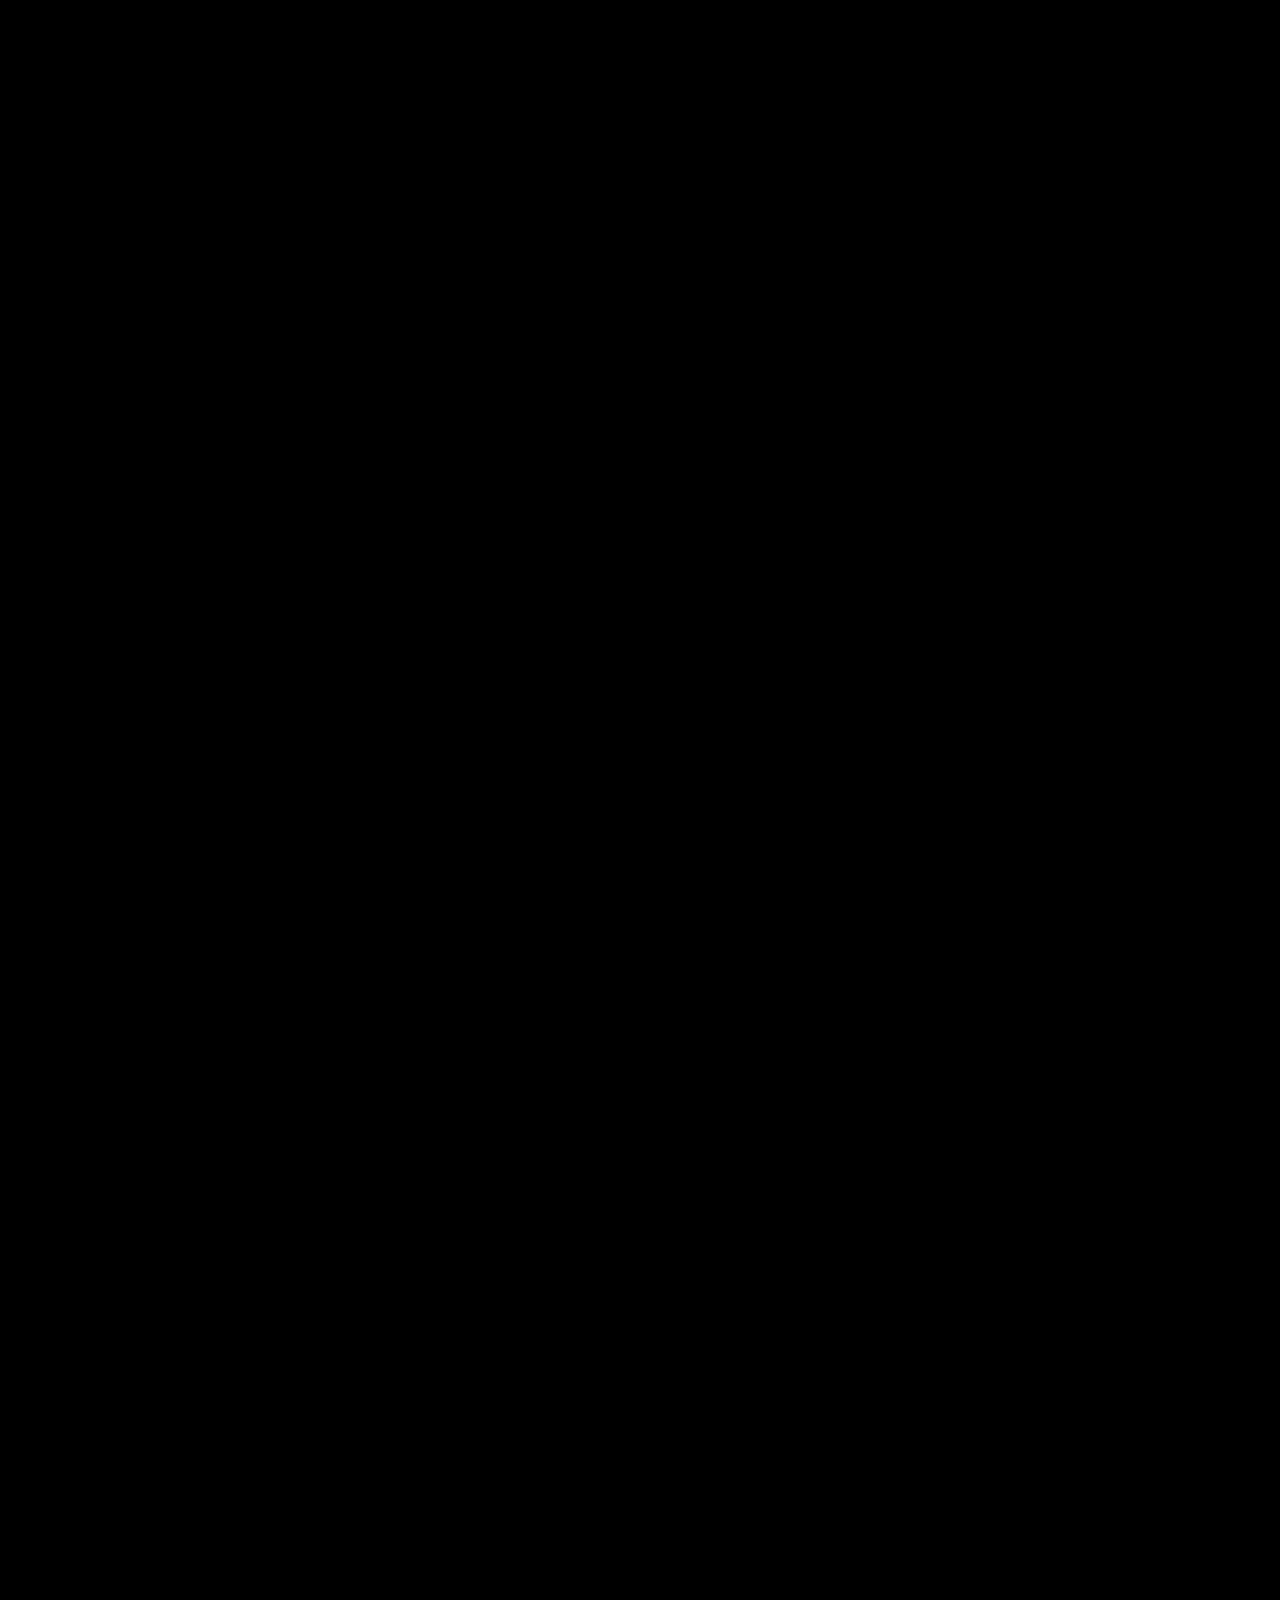
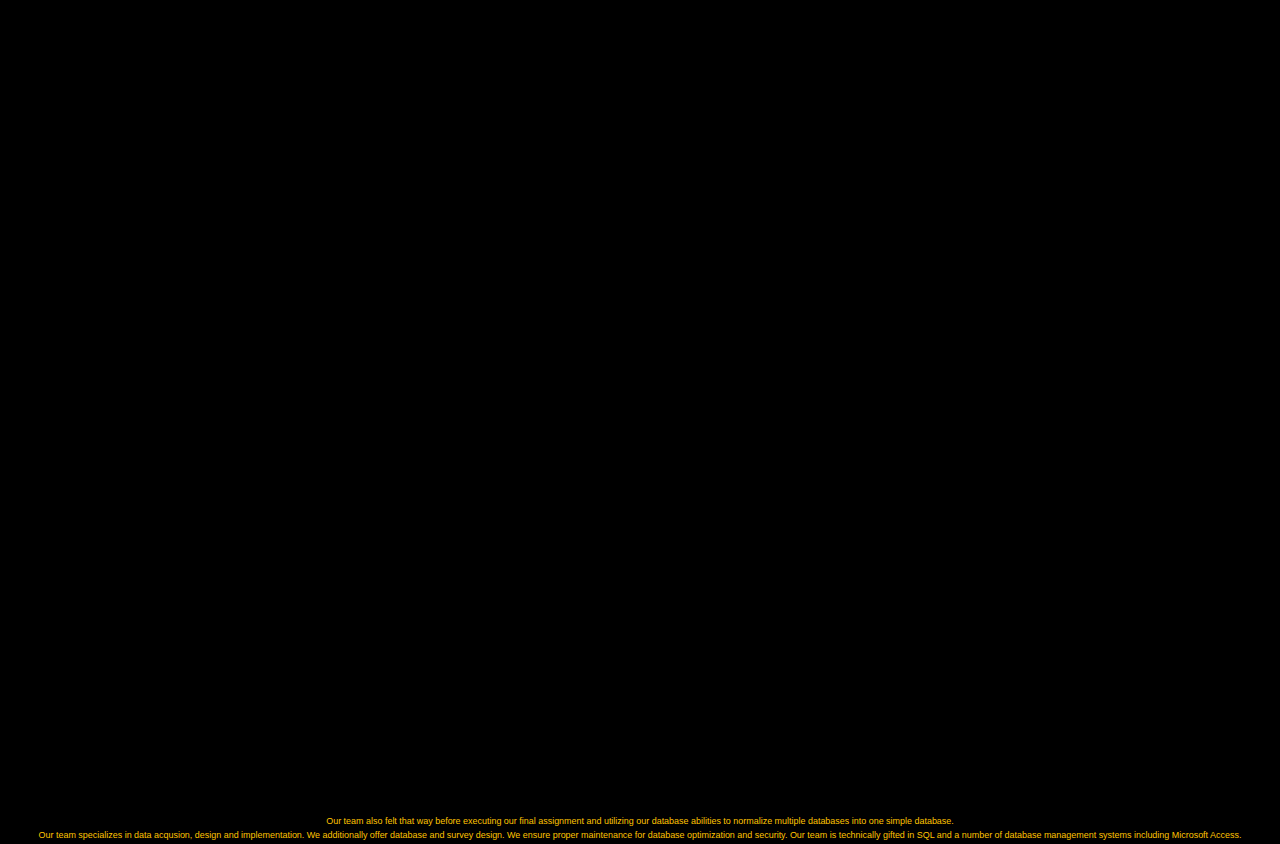
==== databaseprinciples.html @ f660976e "commit" ====
<!-- This page is reserved for Alex Quantz -->
<!DOCTYPE html>
<html lang="en">

<head>
<title>GIS Databases</title>
<link rel="stylesheet" href="CSS/a3web.css">
<meta name="viewport" content="width=device-width, initial-scale=1">
</head>
<body>
<h1>Database Management</h1>
<h2>Do you have unorganized masses of data and are feeling overwhelmed?</h2>
<p>Our team also felt that way before executing our final assignment and utilizing our database abilities to normalize multiple databases into one simple database.
<p>Our team specializes in data acqusion, design and implementation. We additionally offer database and survey design. We ensure proper maintenance for database optimization and security. Our team is technically gifted in SQL and a number of database management systems including Microsoft Access.</p>
</body>
</html>
---- CSS/a3web.css ----
/* body applies to all pages */

body {
  margin: 0;
  font-family: Arial, Helvetica, sans-serif;
  background-color: rgb(0, 0, 0);
  font-size:10vw;
}

/* hero-image, photo and picture apply specifically
to the format on the three seperate pages, in order of 1, 2, 3.
Each image is different, hense the slight variation in name */
/* Justin added max-width for responsive design */

.hero-image {
  background-image: url("../Images/yukonriver.jpg");
  background-color: rgb(0, 0, 0);
  height: 500px;
  background-position: center;
  background-repeat: no-repeat;
  background-size: cover;
  position: relative;
}
.hero-photo {
  background-image: url("../Images/rtk.jpg");
  background-color: rgb(0, 0, 0);
  height: 500px;
  max-width: 100%;
  background-position: center;
  background-repeat: no-repeat;
  background-size: cover;
  position: relative;
}
.hero-picture {
  background-image: url("Images/Logo1.png");
  background-color: rgb(0, 0, 0);
  height: 500px;
  max-width: 100%;
  background-position: center;
  background-repeat: no-repeat;
  background-size: cover;
  position: relative;
}

/* hero-text specifically applies to the image used for the background/header
- with minor variations in text, but the format remains the same */

.hero-text {
  background-color: rgb(0,0,0);
  background-color: rgba(0,0,0, 0.6);
  color: white;
  font-weight: bold;
  border: 3px solid white;
  position: absolute;
  top: 50%;
  left: 50%;
  transform: translate(-50%, -50%);
  z-index: 2;
  width: 50%;
  padding: 20px;
  text-align: center;
  font-size: 1vw;
}
.img-text {
  background-image: url(../Images/LOGO2.2.PNG);
  background-color: rgb(0, 0, 0);
  position: absolute;
  top: 0px;
  left: 0px;
  transform: translate(0%, 0%);
  z-index: 2;
  width: 190px;
  height: 37px;
  text-align: center;
  font-size: 1vw;
  background-repeat: no-repeat;
  border-width: 2px;
  border-style: solid;
  border-color: white;
  border-image: initial;
  background-size: contain;
}

/* Though slightly convoluted, these classes apply to almost all the text on all pages
and remain a formatting staple. Through trial and error, and minor variances, we got there */

/* Display the image at 100% width, auto height, with 5 px of space, make it a a block element and centre the image, source (https://www.w3schools.com/css/css3_images.asp) */ 
a {
  max-width: 100%;
  height: auto;
  padding: 5px;
  display: block;
  float: left;
}


.all-browsers {
  margin: 0;
  padding: 5px;
  background-color: rgb(0, 0, 0);
}
.all-browsers > h2, .browser {
  text-align: center;
  margin: 10px;
  padding: 5px;
  color: rgb(255, 195, 0);
  font-size:2vw;
}
.browser {
  background: rgb(0, 0, 0);
}
.browser > h3, p {
  text-align: center;
  margin: 4px;
  font-size:0.7vw;;
  color: rgb(255, 195, 0);
}
.browsers > h4 {
  padding-top: 15px;
  text-align: center;
  margin: 4px;
  font-size: 0.2vw;
  color: rgb(255, 195, 0);
}

/* Applies to all images - with the exception of the
background/header hero-image, photo, picture mentioned previously */

div.gallery {
  margin: 25px;
  float: left;
  width: 400px;
}
div.gallery img:hover {
  border: 1px;
}
div.gallery img {
  width: 100%;
  height: auto;
}

/* List format, with a minor modification to colour when adapted from w3schools.
They just do it so well, why can't we have it? Either way, it's yellow now */

ul {
  list-style-type: none;
  margin: 0;
  padding: 0;
  overflow: hidden;
  background-color: #333;
  font-size: 1vw;
}

li {
  float: left;
}
li a {
  display: block;
  color: white;
  text-align: center;
  padding: 14px 46px;
  text-decoration: none;
}
li a:hover {
  background-color: rgb(255, 195, 0);
}

/* Saving my butt to seprate text because Lord forbid
I use a <br> tag >:| */

.p-spacing {
  padding-bottom: 75px;
}
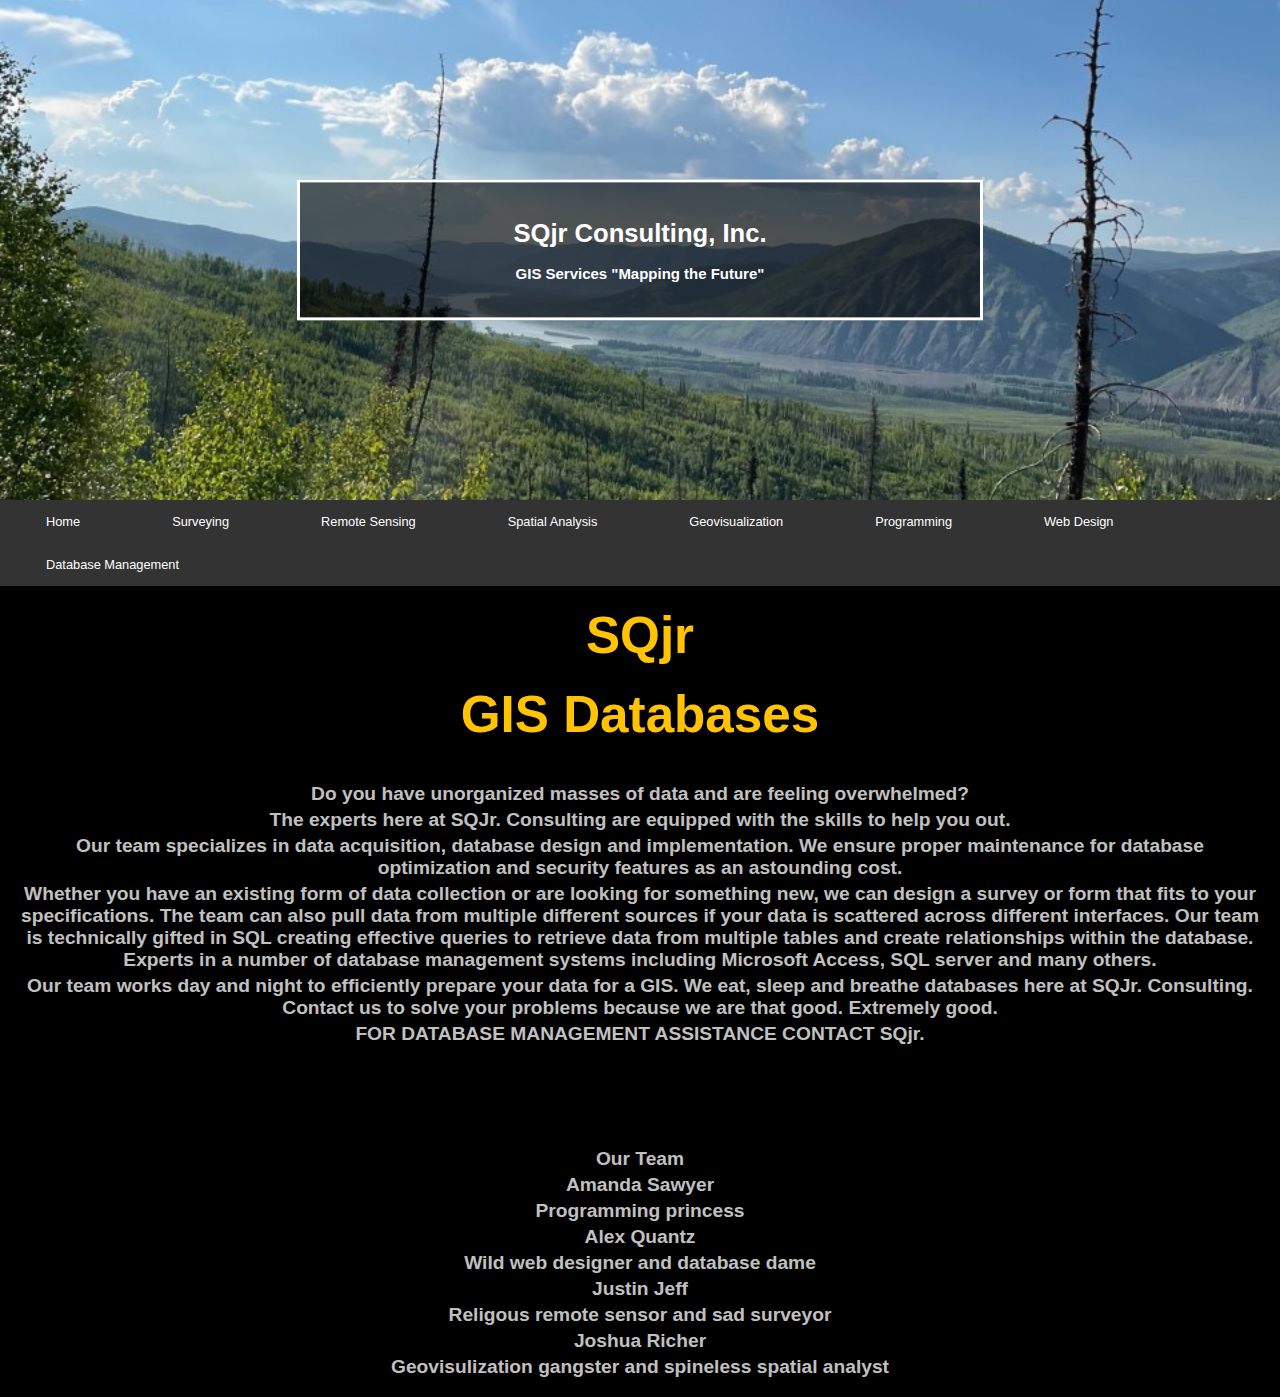
==== commit 07f9aa2a: "commit" ====
--- a/databaseprinciples.html
+++ b/databaseprinciples.html
@@ -2,15 +2,70 @@
 <!DOCTYPE html>
 <html lang="en">
 
+<!-- link to css style sheet and javascript file -->
+<!-- head/title used to define content at the top of the page-->
 <head>
-<title>GIS Databases</title>
+<title>SQjr Database Management</title>
 <link rel="stylesheet" href="CSS/a3web.css">
+                               
+<!-- responsive design by Justin -->
 <meta name="viewport" content="width=device-width, initial-scale=1">
 </head>
 <body>
-<h1>Database Management</h1>
-<h2>Do you have unorganized masses of data and are feeling overwhelmed?</h2>
-<p>Our team also felt that way before executing our final assignment and utilizing our database abilities to normalize multiple databases into one simple database.
-<p>Our team specializes in data acqusion, design and implementation. We additionally offer database and survey design. We ensure proper maintenance for database optimization and security. Our team is technically gifted in SQL and a number of database management systems including Microsoft Access.</p>
-</body>
+<!-- div and article tags adapted from w3schools to create independent content -->  
+<!-- h1 and h3 used to create visual hierarchy of headings-->
+<!-- picture for top of web page -->                                                                  
+<div class="hero-image">
+<div class="hero-text">	  
+<h1>SQjr Consulting, Inc.</h1>
+<h3>GIS Services "Mapping the Future"</h3>
+</div>
+</div>
+<!-- unordered html list tag for the navigation bar, using Josh's HTML template which referenced w3schools-->
+<!-- CSS modifications applied to maintain style of page -->
+<ul>
+<li><a class="active" href="index.html">Home</a></li>
+<li><a href="surveying.html">Surveying</a></li>
+<li><a href="remotesensing.html">Remote Sensing</a></li>
+<li><a href="spatialanalysis.html">Spatial Analysis</a></li>
+<li><a href="geovisualization.html">Geovisualization</a></li>
+<li><a href="programming.html">Programming</a></li>
+<li><a href="webdesign.html">Web Design</a></li>
+<li><a href="databaseprinciples.html">Database Management</a></li>
+</ul>
+
+                                     
+<!-- differing classes, h2, h3 and p tags used to create different elements to select upon-->
+<!-- seperate repetative tags to create numerous lines of text-->                                   
+<!-- bold formatting from Josh's template to enhance text content -->
+                                     
+<article class="all-browsers">
+  <h2><b>SQjr</b></h2>
+<h2 class="p-spacing"><b>GIS Databases</b></h2>
+</article>
+
+<!-- Description of Web Design services -->
+<article class="browser">
+<p><b>Do you have unorganized masses of data and are feeling overwhelmed?</b></p>
+<p><b>The experts here at SQJr. Consulting are equipped with the skills to help you out. 
+<p><b>Our team specializes in data acquisition, database design and implementation. We ensure proper maintenance for database optimization and security features as an astounding cost.</b></p>
+<p><b>Whether you have an existing form of data collection or are looking for something new, we can design a survey or form that fits to your specifications. The team can also pull data from multiple different sources if your data is scattered across different interfaces. Our team is technically gifted in SQL creating effective queries to retrieve data from multiple tables and create relationships within the database. Experts in a number of database management systems including Microsoft Access, SQL server and many others.</b></p>
+<p><b>Our team works day and night to efficiently prepare your data for a GIS.  We eat, sleep and breathe databases here at SQJr. Consulting. Contact us to solve your problems because we are that good. Extremely good.</b></p>    
+<p class="p-spacing"><b>FOR DATABASE MANAGEMENT ASSISTANCE CONTACT SQjr.</b></p>
+</article>
+
+<!-- description of our team-->
+<article class="browser">
+<h3>Our Team</h3>
+<h3><b>Amanda Sawyer</b></h3>
+<p><b>Programming princess</b></p>
+    <h3><b>Alex Quantz</b></h3>
+<p><b>Wild web designer and database dame </b></p>
+    <h3><b>Justin Jeff</b></h3>
+<p><b>Religous remote sensor and sad surveyor </b></p>
+    <h3><b>Joshua Richer</b></h3>
+<p><b>Geovisulization gangster and spineless spatial analyst </b></p>
+</article>
+    
+    </body>
 </html>--- a/CSS/a3web.css
+++ b/CSS/a3web.css
@@ -11,7 +11,7 @@
 to the format on the three seperate pages, in order of 1, 2, 3.
 Each image is different, hense the slight variation in name */
 /* Justin added max-width for responsive design */
-
+/* hero-image used for home page background */
 .hero-image {
   background-image: url("../Images/yukonriver.jpg");
   background-color: rgb(0, 0, 0);
@@ -21,6 +21,7 @@
   background-size: cover;
   position: relative;
 }
+/* hero-photo used for surveying page background */
 .hero-photo {
   background-image: url("../Images/rtk.jpg");
   background-color: rgb(0, 0, 0);
@@ -31,8 +32,20 @@
   background-size: cover;
   position: relative;
 }
+/* hero-picture used for Remote Sensing page background */
 .hero-picture {
-  background-image: url("Images/Logo1.png");
+  background-image: url("../Images/helicopter.jpg");
+  background-color: rgb(0, 0, 0);
+  height: 500px;
+  max-width: 100%;
+  background-position: center;
+  background-repeat: no-repeat;
+  background-size: cover;
+  position: relative;
+}
+/* zero-picture used for Programming page background */
+.zero-picture {
+  background-image: url("../Images/view.png");
   background-color: rgb(0, 0, 0);
   height: 500px;
   max-width: 100%;
@@ -84,16 +97,6 @@
 /* Though slightly convoluted, these classes apply to almost all the text on all pages
 and remain a formatting staple. Through trial and error, and minor variances, we got there */
 
-/* Display the image at 100% width, auto height, with 5 px of space, make it a a block element and centre the image, source (https://www.w3schools.com/css/css3_images.asp) */ 
-a {
-  max-width: 100%;
-  height: auto;
-  padding: 5px;
-  display: block;
-  float: left;
-}
-
-
 .all-browsers {
   margin: 0;
   padding: 5px;
@@ -104,7 +107,7 @@
   margin: 10px;
   padding: 5px;
   color: rgb(255, 195, 0);
-  font-size:2vw;
+  font-size:4vw;
 }
 .browser {
   background: rgb(0, 0, 0);
@@ -112,8 +115,8 @@
 .browser > h3, p {
   text-align: center;
   margin: 4px;
-  font-size:0.7vw;;
-  color: rgb(255, 195, 0);
+  font-size:1.5vw;
+  color: silver;
 }
 .browsers > h4 {
   padding-top: 15px;
@@ -164,10 +167,26 @@
 li a:hover {
   background-color: rgb(255, 195, 0);
 }
-
 /* Saving my butt to seprate text because Lord forbid
 I use a <br> tag >:| */
 
 .p-spacing {
   padding-bottom: 75px;
 }
+
+/* Display the image at 100% width, auto height, with 5 px of space, make it a a block element and centre the image, source (https://www.w3schools.com/css/css3_images.asp) */ 
+.imgclass {
+  max-width: 100%;
+  height: auto;
+  padding: 10px;
+  display: block;
+  margin-left: auto;
+  margin-right: auto
+}
+
+/* Just centering our javascript/html button
+button {
+  text-align: center;
+  margin: 40px;
+}
+
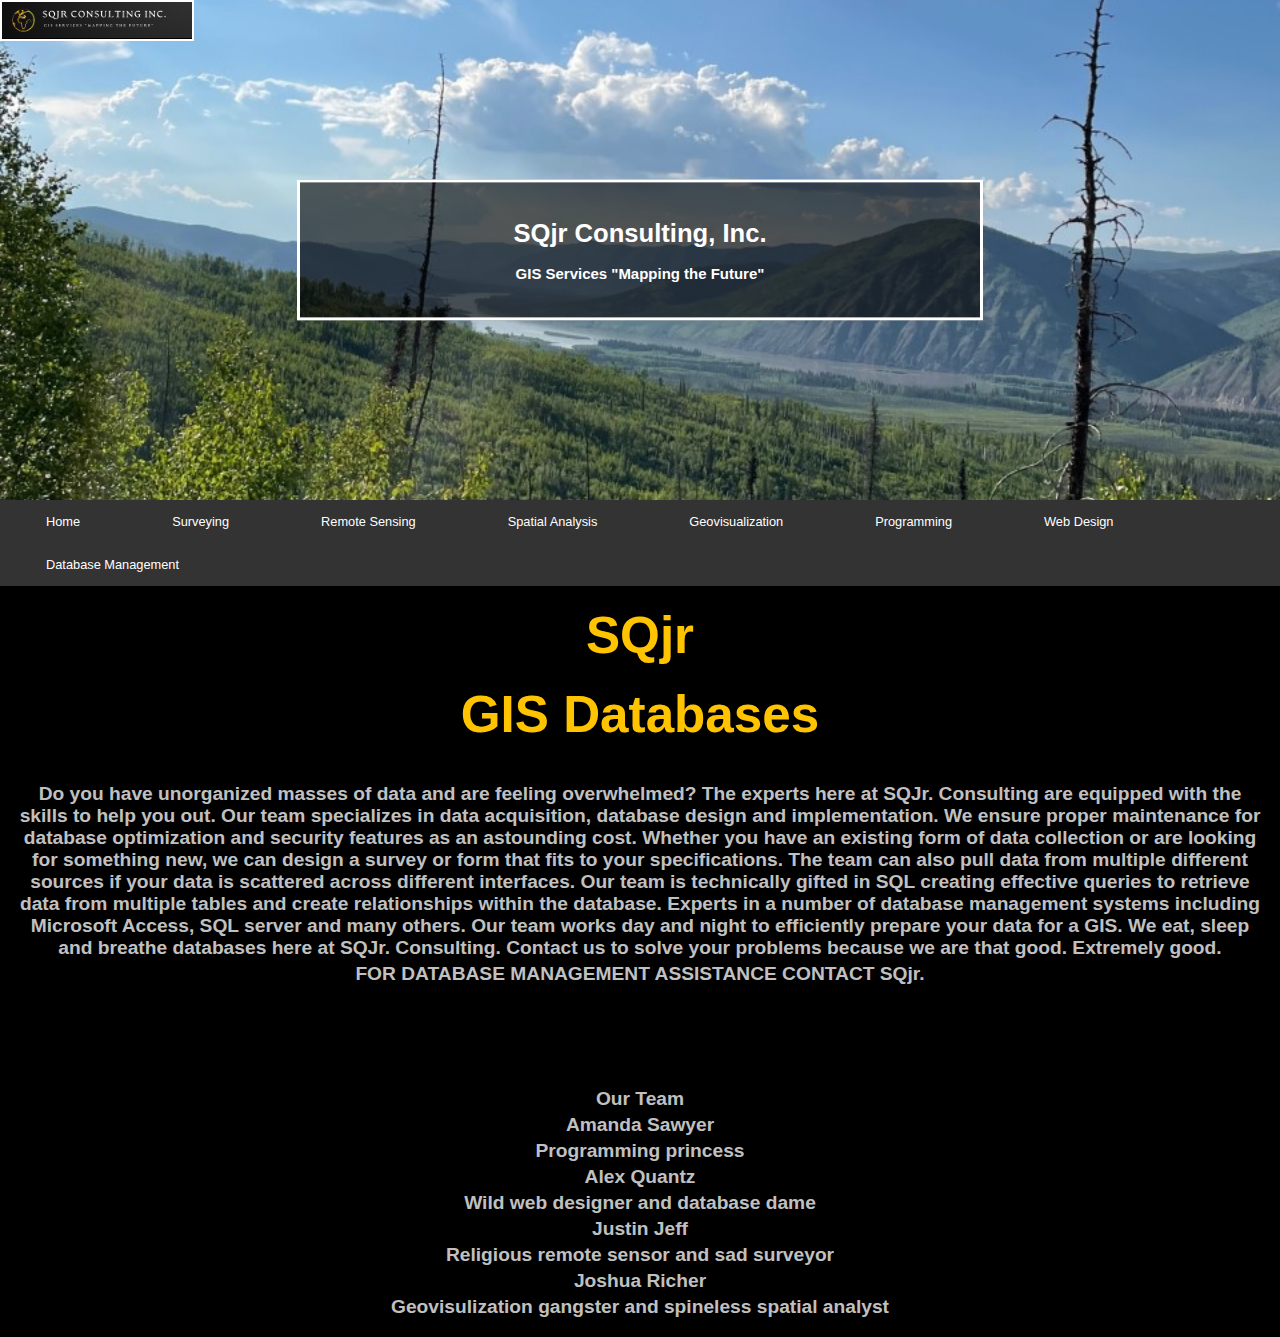
==== commit bc0958ff: "commit" ====
--- a/databaseprinciples.html
+++ b/databaseprinciples.html
@@ -20,6 +20,10 @@
 <h1>SQjr Consulting, Inc.</h1>
 <h3>GIS Services "Mapping the Future"</h3>
 </div>
+</div>
+
+
+<div class="img-text">	  
 </div>
 <!-- unordered html list tag for the navigation bar, using Josh's HTML template which referenced w3schools-->
 <!-- CSS modifications applied to maintain style of page -->
@@ -46,11 +50,7 @@
 
 <!-- Description of Web Design services -->
 <article class="browser">
-<p><b>Do you have unorganized masses of data and are feeling overwhelmed?</b></p>
-<p><b>The experts here at SQJr. Consulting are equipped with the skills to help you out. 
-<p><b>Our team specializes in data acquisition, database design and implementation. We ensure proper maintenance for database optimization and security features as an astounding cost.</b></p>
-<p><b>Whether you have an existing form of data collection or are looking for something new, we can design a survey or form that fits to your specifications. The team can also pull data from multiple different sources if your data is scattered across different interfaces. Our team is technically gifted in SQL creating effective queries to retrieve data from multiple tables and create relationships within the database. Experts in a number of database management systems including Microsoft Access, SQL server and many others.</b></p>
-<p><b>Our team works day and night to efficiently prepare your data for a GIS.  We eat, sleep and breathe databases here at SQJr. Consulting. Contact us to solve your problems because we are that good. Extremely good.</b></p>    
+<p><b>Do you have unorganized masses of data and are feeling overwhelmed? The experts here at SQJr. Consulting are equipped with the skills to help you out. Our team specializes in data acquisition, database design and implementation. We ensure proper maintenance for database optimization and security features as an astounding cost. Whether you have an existing form of data collection or are looking for something new, we can design a survey or form that fits to your specifications. The team can also pull data from multiple different sources if your data is scattered across different interfaces. Our team is technically gifted in SQL creating effective queries to retrieve data from multiple tables and create relationships within the database. Experts in a number of database management systems including Microsoft Access, SQL server and many others. Our team works day and night to efficiently prepare your data for a GIS.  We eat, sleep and breathe databases here at SQJr. Consulting. Contact us to solve your problems because we are that good. Extremely good.</b></p>    
 <p class="p-spacing"><b>FOR DATABASE MANAGEMENT ASSISTANCE CONTACT SQjr.</b></p>
 </article>
 
@@ -62,7 +62,7 @@
     <h3><b>Alex Quantz</b></h3>
 <p><b>Wild web designer and database dame </b></p>
     <h3><b>Justin Jeff</b></h3>
-<p><b>Religous remote sensor and sad surveyor </b></p>
+<p><b>Religious remote sensor and sad surveyor </b></p>
     <h3><b>Joshua Richer</b></h3>
 <p><b>Geovisulization gangster and spineless spatial analyst </b></p>
 </article>
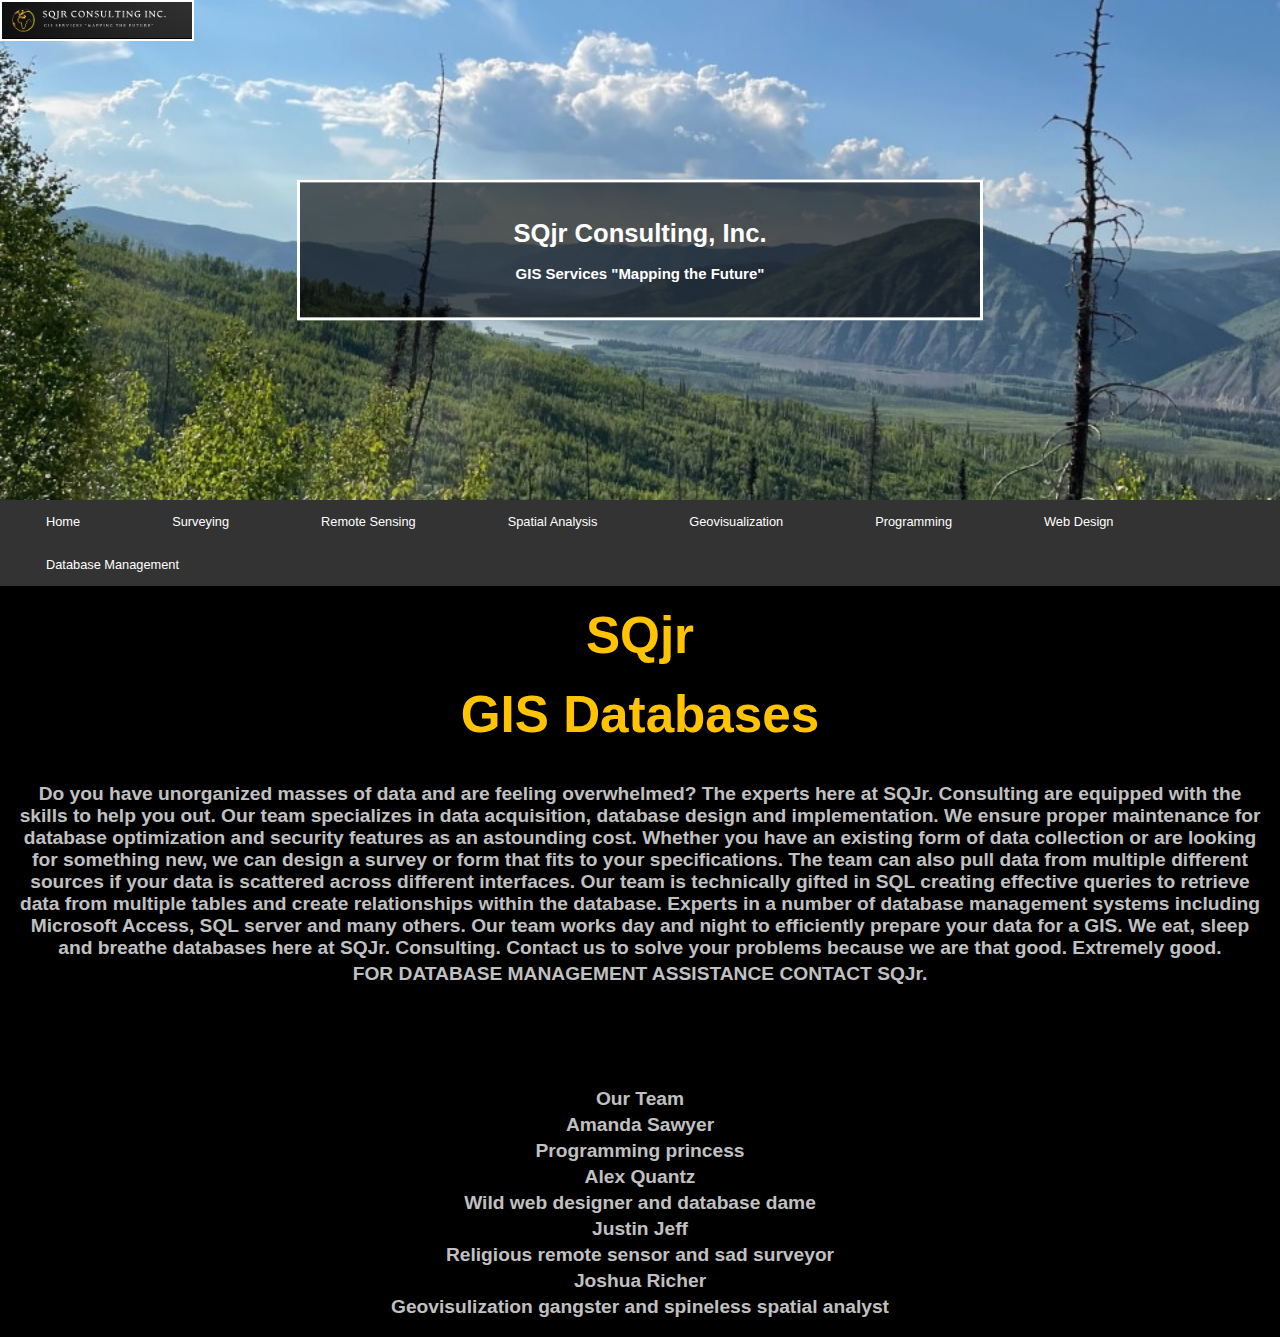
==== commit 114199d2: "commit" ====
--- a/databaseprinciples.html
+++ b/databaseprinciples.html
@@ -51,7 +51,7 @@
 <!-- Description of Web Design services -->
 <article class="browser">
 <p><b>Do you have unorganized masses of data and are feeling overwhelmed? The experts here at SQJr. Consulting are equipped with the skills to help you out. Our team specializes in data acquisition, database design and implementation. We ensure proper maintenance for database optimization and security features as an astounding cost. Whether you have an existing form of data collection or are looking for something new, we can design a survey or form that fits to your specifications. The team can also pull data from multiple different sources if your data is scattered across different interfaces. Our team is technically gifted in SQL creating effective queries to retrieve data from multiple tables and create relationships within the database. Experts in a number of database management systems including Microsoft Access, SQL server and many others. Our team works day and night to efficiently prepare your data for a GIS.  We eat, sleep and breathe databases here at SQJr. Consulting. Contact us to solve your problems because we are that good. Extremely good.</b></p>    
-<p class="p-spacing"><b>FOR DATABASE MANAGEMENT ASSISTANCE CONTACT SQjr.</b></p>
+<p class="p-spacing"><b>FOR DATABASE MANAGEMENT ASSISTANCE CONTACT SQJr.</b></p>
 </article>
 
 <!-- description of our team-->
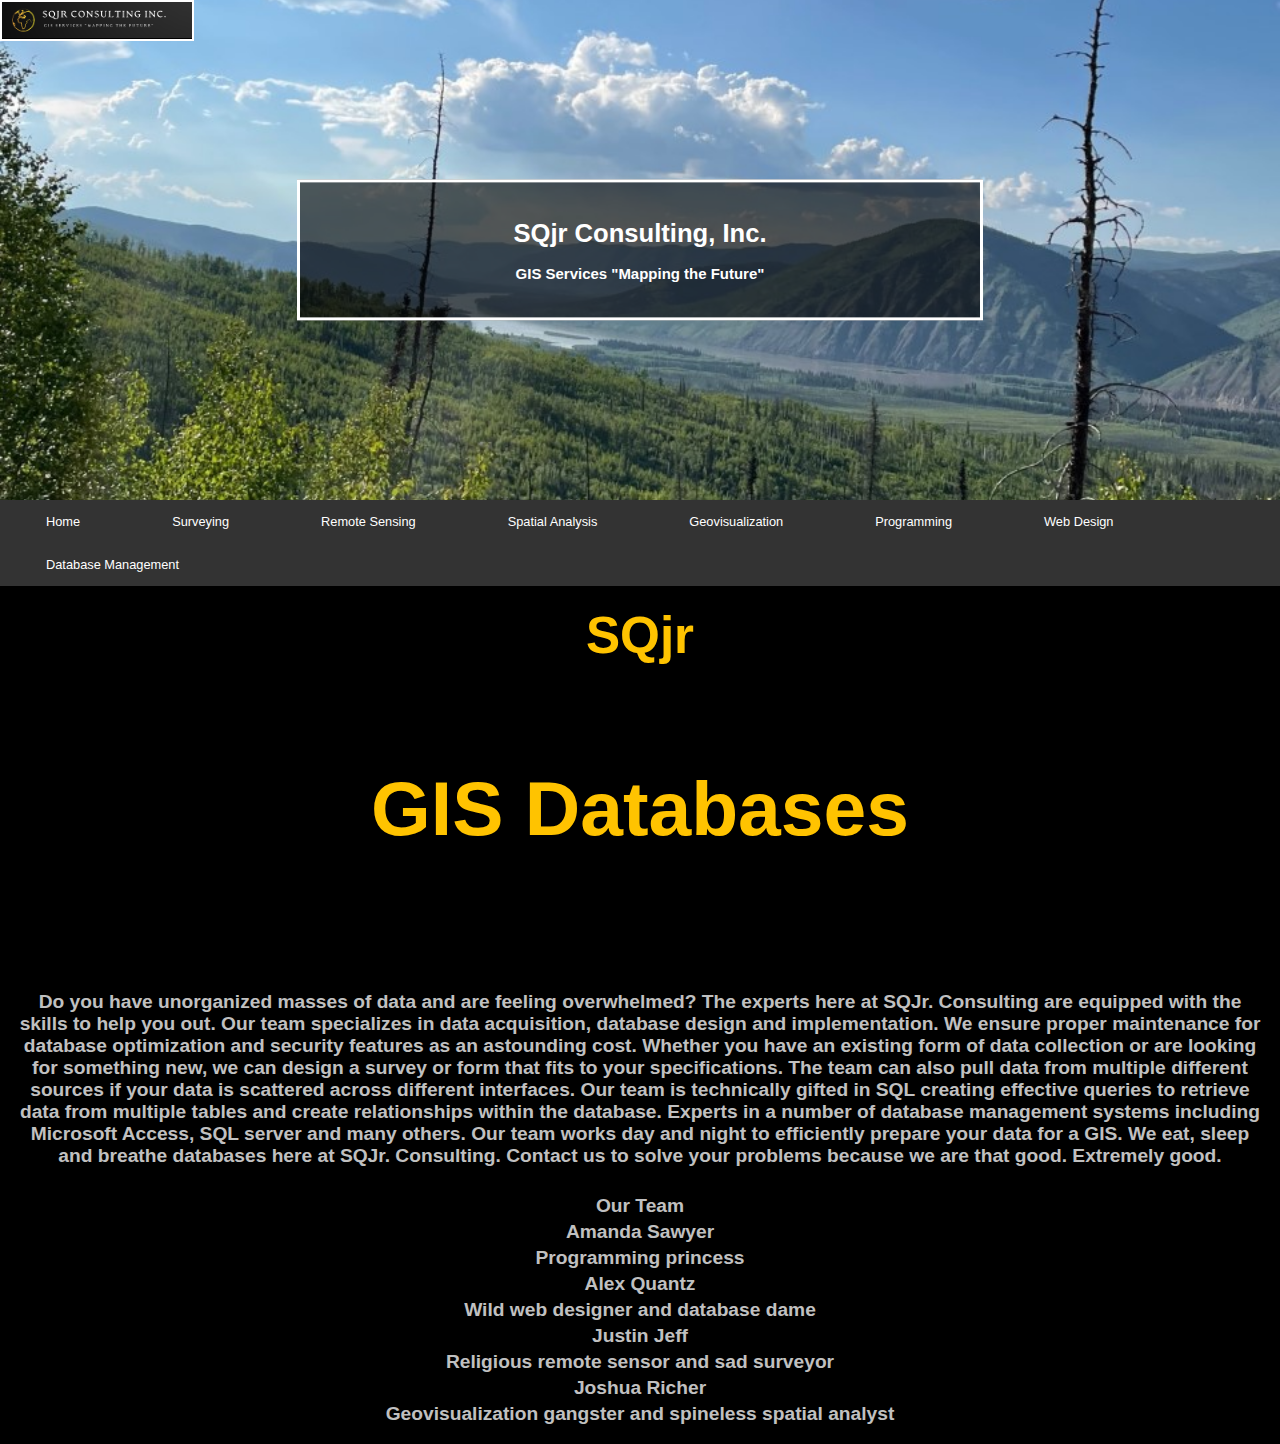
==== commit b6cbf605: "commit" ====
--- a/databaseprinciples.html
+++ b/databaseprinciples.html
@@ -22,9 +22,9 @@
 </div>
 </div>
 
-
 <div class="img-text">	  
 </div>
+
 <!-- unordered html list tag for the navigation bar, using Josh's HTML template which referenced w3schools-->
 <!-- CSS modifications applied to maintain style of page -->
 <ul>
@@ -40,18 +40,17 @@
 
                                      
 <!-- differing classes, h2, h3 and p tags used to create different elements to select upon-->
-<!-- seperate repetative tags to create numerous lines of text-->                                   
+<!-- separate repetitive tags to create numerous lines of text-->                                   
 <!-- bold formatting from Josh's template to enhance text content -->
                                      
 <article class="all-browsers">
   <h2><b>SQjr</b></h2>
-<h2 class="p-spacing"><b>GIS Databases</b></h2>
 </article>
 
 <!-- Description of Web Design services -->
 <article class="browser">
+<h2 class="p-spacing"><b>GIS Databases</b></h2>
 <p><b>Do you have unorganized masses of data and are feeling overwhelmed? The experts here at SQJr. Consulting are equipped with the skills to help you out. Our team specializes in data acquisition, database design and implementation. We ensure proper maintenance for database optimization and security features as an astounding cost. Whether you have an existing form of data collection or are looking for something new, we can design a survey or form that fits to your specifications. The team can also pull data from multiple different sources if your data is scattered across different interfaces. Our team is technically gifted in SQL creating effective queries to retrieve data from multiple tables and create relationships within the database. Experts in a number of database management systems including Microsoft Access, SQL server and many others. Our team works day and night to efficiently prepare your data for a GIS.  We eat, sleep and breathe databases here at SQJr. Consulting. Contact us to solve your problems because we are that good. Extremely good.</b></p>    
-<p class="p-spacing"><b>FOR DATABASE MANAGEMENT ASSISTANCE CONTACT SQJr.</b></p>
 </article>
 
 <!-- description of our team-->
@@ -64,8 +63,8 @@
     <h3><b>Justin Jeff</b></h3>
 <p><b>Religious remote sensor and sad surveyor </b></p>
     <h3><b>Joshua Richer</b></h3>
-<p><b>Geovisulization gangster and spineless spatial analyst </b></p>
+<p><b>Geovisualization gangster and spineless spatial analyst </b></p>
 </article>
     
     </body>
-</html>+</html>
--- a/CSS/a3web.css
+++ b/CSS/a3web.css
@@ -10,7 +10,7 @@
 /* hero-image, photo and picture apply specifically
 to the format on the three seperate pages, in order of 1, 2, 3.
 Each image is different, hense the slight variation in name */
-/* Justin added max-width for responsive design */
+/* Added max-width for responsive design */
 /* hero-image used for home page background */
 .hero-image {
   background-image: url("../Images/yukonriver.jpg");
@@ -55,6 +55,16 @@
   position: relative;
 }
 
+.hero-photo-a {
+  background-image: url("../Images/Qualitative.png");
+  background-color: rgb(0, 0, 0);
+  height: 500px;
+  max-width: 100%;
+  background-position: center;
+  background-repeat: no-repeat;
+  background-size: cover;
+  position: relative;
+}
 /* hero-text specifically applies to the image used for the background/header
 - with minor variations in text, but the format remains the same */
 
@@ -126,22 +136,6 @@
   color: rgb(255, 195, 0);
 }
 
-/* Applies to all images - with the exception of the
-background/header hero-image, photo, picture mentioned previously */
-
-div.gallery {
-  margin: 25px;
-  float: left;
-  width: 400px;
-}
-div.gallery img:hover {
-  border: 1px;
-}
-div.gallery img {
-  width: 100%;
-  height: auto;
-}
-
 /* List format, with a minor modification to colour when adapted from w3schools.
 They just do it so well, why can't we have it? Either way, it's yellow now */
 
@@ -185,8 +179,7 @@
 }
 
 /* Just centering our javascript/html button
-button {
+.the-button {
   text-align: center;
-  margin: 40px;
 }
 
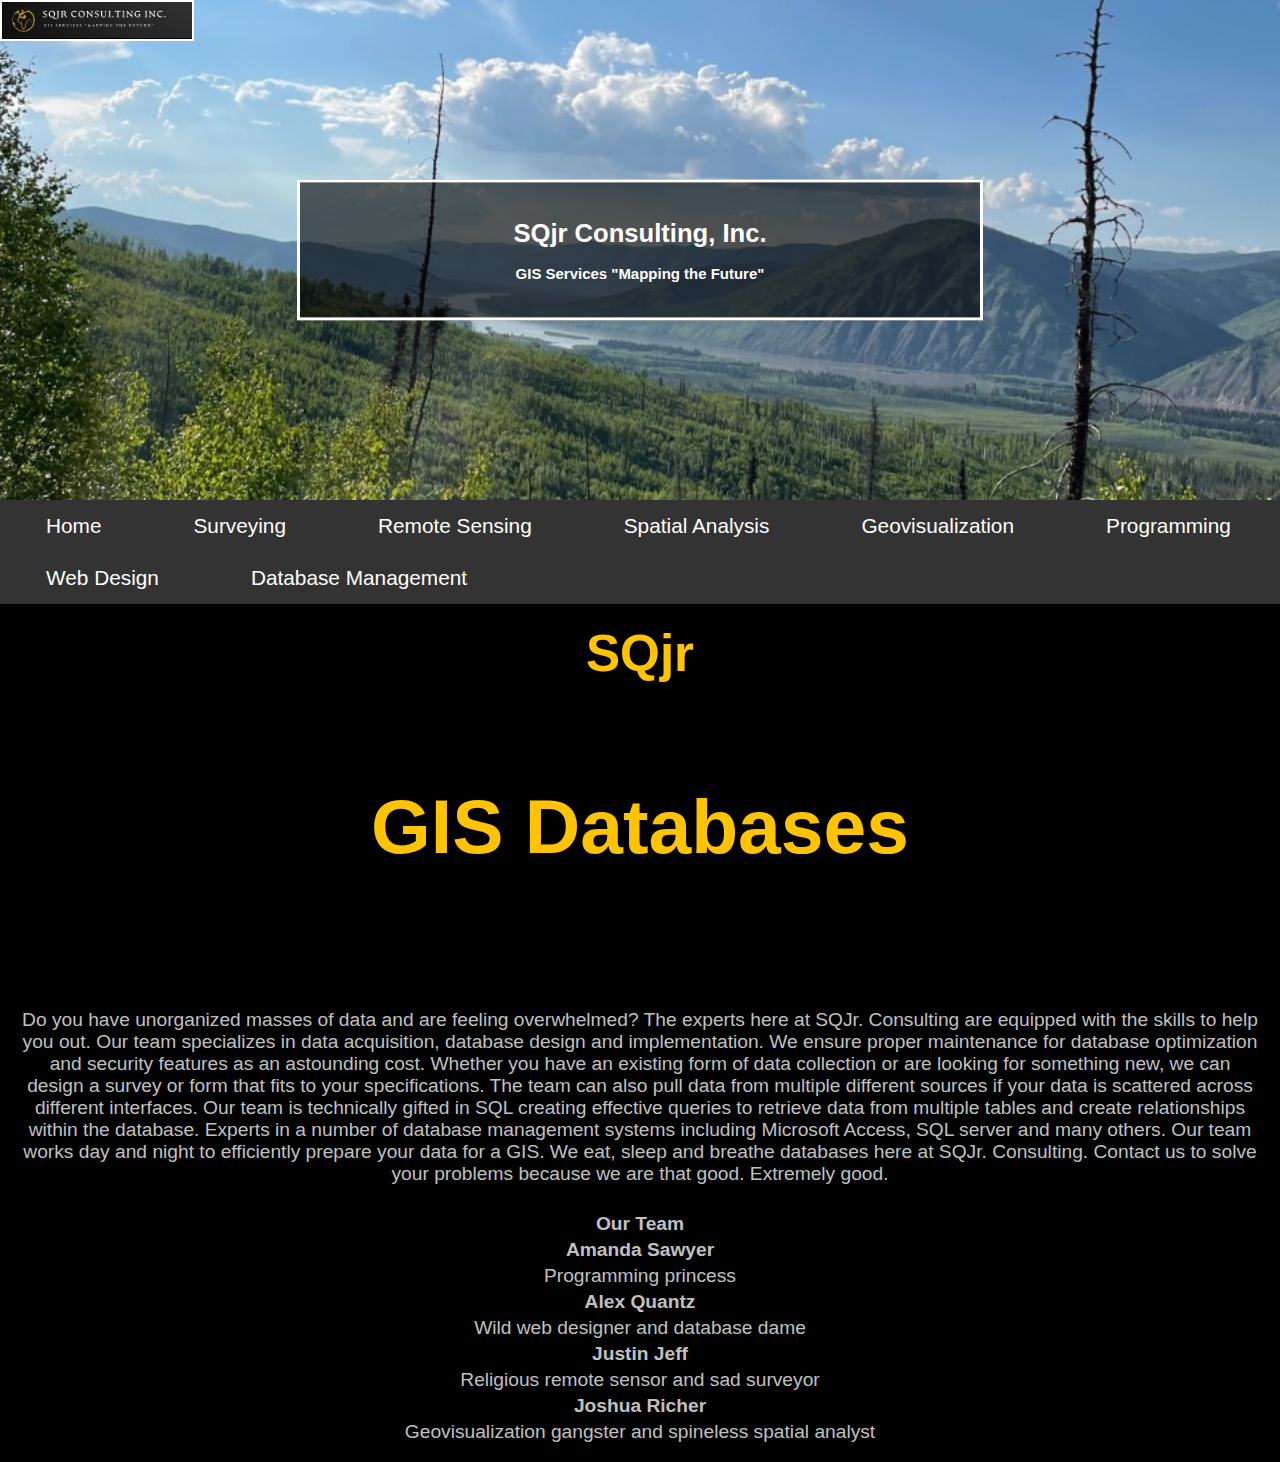
==== commit fa3c0308: "Merge branch 'main' of https://github.com/joriche/a3web" ====
--- a/databaseprinciples.html
+++ b/databaseprinciples.html
@@ -50,20 +50,20 @@
 <!-- Description of Web Design services -->
 <article class="browser">
 <h2 class="p-spacing"><b>GIS Databases</b></h2>
-<p><b>Do you have unorganized masses of data and are feeling overwhelmed? The experts here at SQJr. Consulting are equipped with the skills to help you out. Our team specializes in data acquisition, database design and implementation. We ensure proper maintenance for database optimization and security features as an astounding cost. Whether you have an existing form of data collection or are looking for something new, we can design a survey or form that fits to your specifications. The team can also pull data from multiple different sources if your data is scattered across different interfaces. Our team is technically gifted in SQL creating effective queries to retrieve data from multiple tables and create relationships within the database. Experts in a number of database management systems including Microsoft Access, SQL server and many others. Our team works day and night to efficiently prepare your data for a GIS.  We eat, sleep and breathe databases here at SQJr. Consulting. Contact us to solve your problems because we are that good. Extremely good.</b></p>    
+<p>Do you have unorganized masses of data and are feeling overwhelmed? The experts here at SQJr. Consulting are equipped with the skills to help you out. Our team specializes in data acquisition, database design and implementation. We ensure proper maintenance for database optimization and security features as an astounding cost. Whether you have an existing form of data collection or are looking for something new, we can design a survey or form that fits to your specifications. The team can also pull data from multiple different sources if your data is scattered across different interfaces. Our team is technically gifted in SQL creating effective queries to retrieve data from multiple tables and create relationships within the database. Experts in a number of database management systems including Microsoft Access, SQL server and many others. Our team works day and night to efficiently prepare your data for a GIS.  We eat, sleep and breathe databases here at SQJr. Consulting. Contact us to solve your problems because we are that good. Extremely good.</p>    
 </article>
 
 <!-- description of our team-->
 <article class="browser">
-<h3>Our Team</h3>
-<h3><b>Amanda Sawyer</b></h3>
-<p><b>Programming princess</b></p>
-    <h3><b>Alex Quantz</b></h3>
-<p><b>Wild web designer and database dame </b></p>
-    <h3><b>Justin Jeff</b></h3>
-<p><b>Religious remote sensor and sad surveyor </b></p>
-    <h3><b>Joshua Richer</b></h3>
-<p><b>Geovisualization gangster and spineless spatial analyst </b></p>
+    <h3>Our Team</h3>
+    <h3>Amanda Sawyer</h3>
+    <p>Programming princess</p>
+        <h3>Alex Quantz</h3>
+    <p>Wild web designer and database dame</p>
+        <h3>Justin Jeff</h3>
+    <p>Religious remote sensor and sad surveyor</p>
+        <h3>Joshua Richer</h3>
+    <p>Geovisualization gangster and spineless spatial analyst</p>
 </article>
     
     </body>
--- a/CSS/a3web.css
+++ b/CSS/a3web.css
@@ -138,14 +138,14 @@
 
 /* List format, with a minor modification to colour when adapted from w3schools.
 They just do it so well, why can't we have it? Either way, it's yellow now */
-
+/* Josh owns ul code, Justin added font-size for responsive design */
 ul {
   list-style-type: none;
   margin: 0;
   padding: 0;
   overflow: hidden;
   background-color: #333;
-  font-size: 1vw;
+  font-size: calc(8px + 1vw);
 }
 
 li {
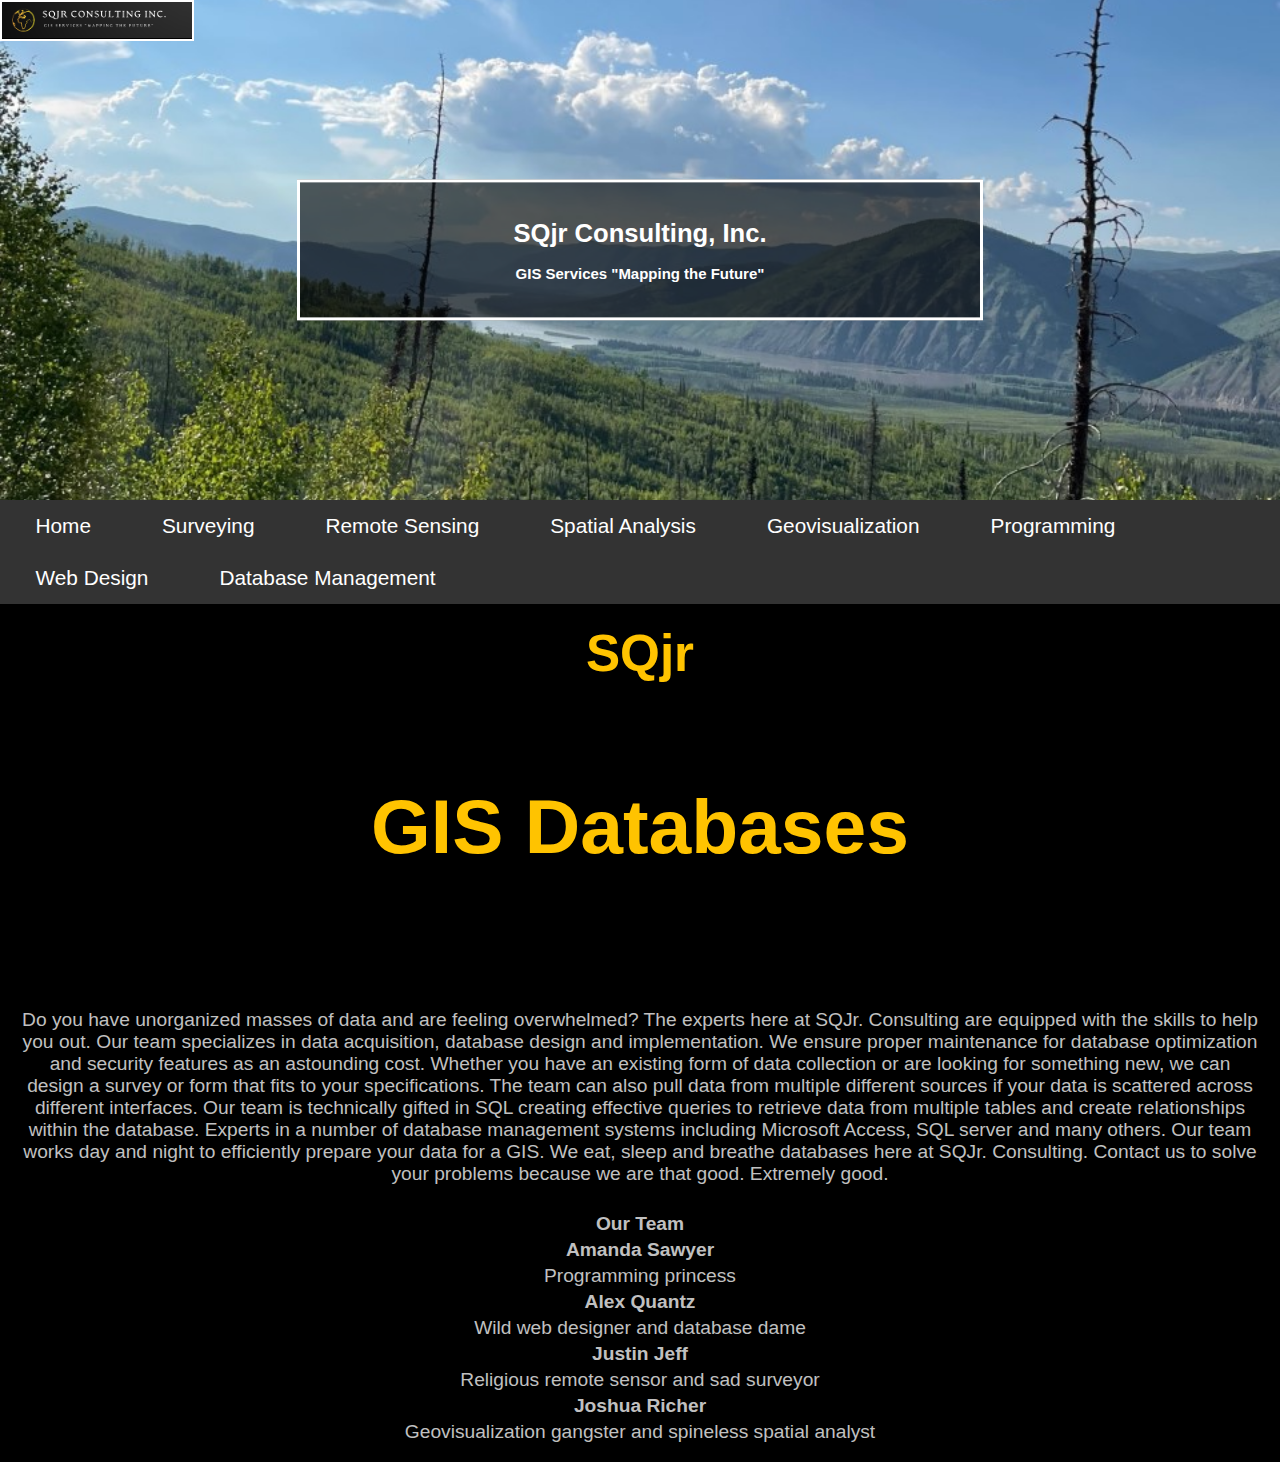
==== commit ab056b65: "commit" ====
--- a/databaseprinciples.html
+++ b/databaseprinciples.html
@@ -44,27 +44,27 @@
 <!-- bold formatting from Josh's template to enhance text content -->
                                      
 <article class="all-browsers">
-  <h2><b>SQjr</b></h2>
+  <h2>SQjr</h2>
 </article>
-
+<!-- Alex's Content -->
 <!-- Description of Web Design services -->
 <article class="browser">
-<h2 class="p-spacing"><b>GIS Databases</b></h2>
+<h2 class="p-spacing">GIS Databases</h2>
 <p>Do you have unorganized masses of data and are feeling overwhelmed? The experts here at SQJr. Consulting are equipped with the skills to help you out. Our team specializes in data acquisition, database design and implementation. We ensure proper maintenance for database optimization and security features as an astounding cost. Whether you have an existing form of data collection or are looking for something new, we can design a survey or form that fits to your specifications. The team can also pull data from multiple different sources if your data is scattered across different interfaces. Our team is technically gifted in SQL creating effective queries to retrieve data from multiple tables and create relationships within the database. Experts in a number of database management systems including Microsoft Access, SQL server and many others. Our team works day and night to efficiently prepare your data for a GIS.  We eat, sleep and breathe databases here at SQJr. Consulting. Contact us to solve your problems because we are that good. Extremely good.</p>    
 </article>
 
 <!-- description of our team-->
 <article class="browser">
-    <h3>Our Team</h3>
-    <h3>Amanda Sawyer</h3>
-    <p>Programming princess</p>
-        <h3>Alex Quantz</h3>
-    <p>Wild web designer and database dame</p>
-        <h3>Justin Jeff</h3>
-    <p>Religious remote sensor and sad surveyor</p>
-        <h3>Joshua Richer</h3>
-    <p>Geovisualization gangster and spineless spatial analyst</p>
+<h3>Our Team</h3>
+<h3>Amanda Sawyer</h3>
+<p>Programming princess</p>
+    <h3>Alex Quantz</h3>
+<p>Wild web designer and database dame</p>
+    <h3>Justin Jeff</h3>
+<p>Religious remote sensor and sad surveyor</p>
+    <h3>Joshua Richer</h3>
+<p>Geovisualization gangster and spineless spatial analyst</p>
 </article>
     
-    </body>
+</body>
 </html>
--- a/CSS/a3web.css
+++ b/CSS/a3web.css
@@ -148,6 +148,7 @@
   font-size: calc(8px + 1vw);
 }
 
+/* Justin owns the li code for the style of the nav bar */
 li {
   float: left;
 }
@@ -155,7 +156,7 @@
   display: block;
   color: white;
   text-align: center;
-  padding: 14px 46px;
+  padding: 14px 35.5px;
   text-decoration: none;
 }
 li a:hover {
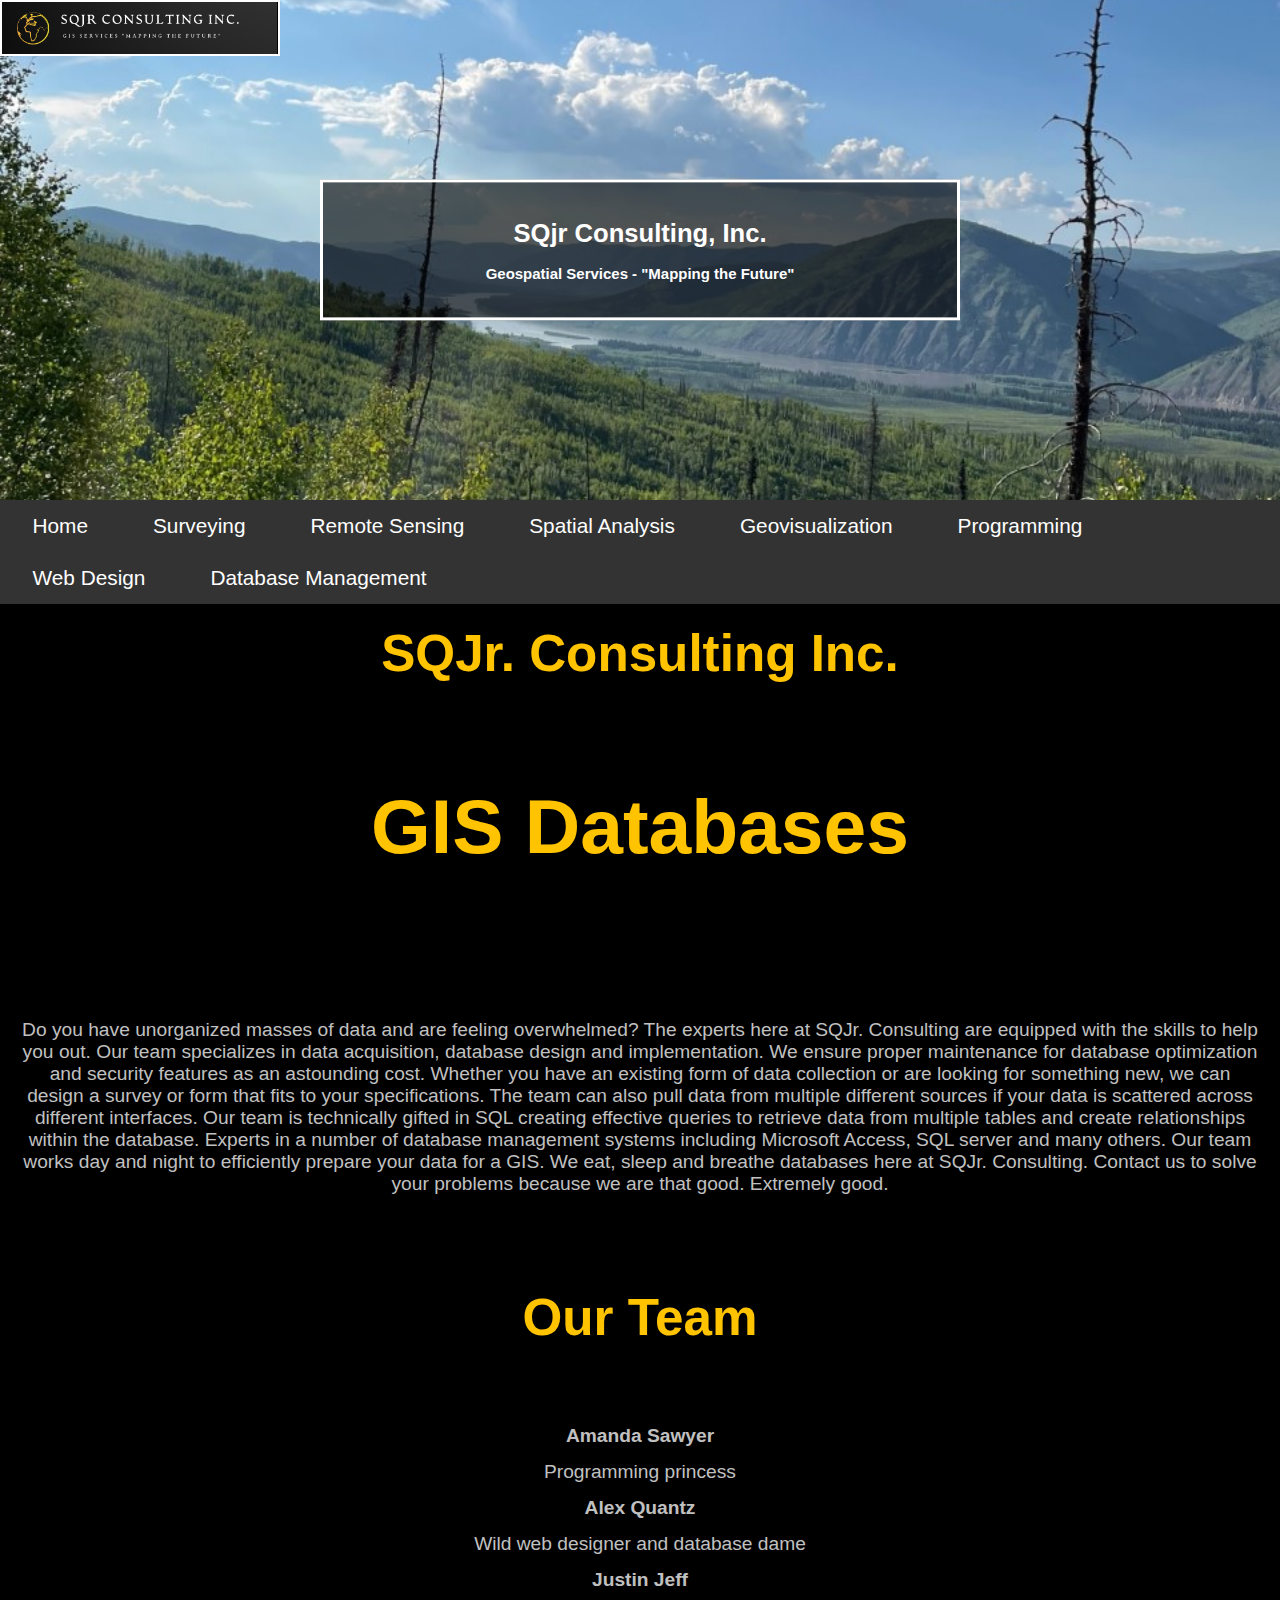
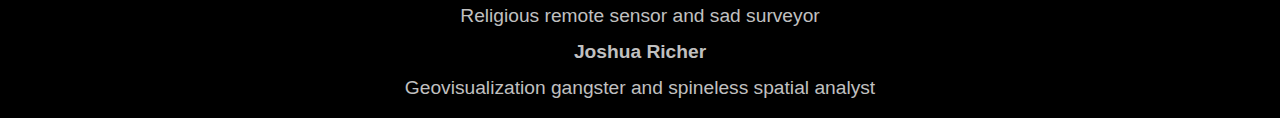
==== commit c6323212: "commit" ====
--- a/databaseprinciples.html
+++ b/databaseprinciples.html
@@ -7,6 +7,7 @@
 <head>
 <title>SQjr Database Management</title>
 <link rel="stylesheet" href="CSS/a3web.css">
+<script src="JavaScript/main.js"></script>   
                                
 <!-- responsive design by Justin -->
 <meta name="viewport" content="width=device-width, initial-scale=1">
@@ -17,8 +18,8 @@
 <!-- picture for top of web page -->                                                                  
 <div class="hero-image">
 <div class="hero-text">	  
-<h1>SQjr Consulting, Inc.</h1>
-<h3>GIS Services "Mapping the Future"</h3>
+<h1 onmouseover="changeClr(this)" onmouseout="normClr(this)">SQjr Consulting, Inc.</h1>
+<h3 onmouseover="changeClr(this)" onmouseout="normClr(this)">Geospatial Services - "Mapping the Future"</h3>
 </div>
 </div>
 
@@ -44,7 +45,7 @@
 <!-- bold formatting from Josh's template to enhance text content -->
                                      
 <article class="all-browsers">
-  <h2>SQjr</h2>
+  <h2>SQJr. Consulting Inc.</h2>
 </article>
 <!-- Alex's Content -->
 <!-- Description of Web Design services -->
@@ -53,18 +54,18 @@
 <p>Do you have unorganized masses of data and are feeling overwhelmed? The experts here at SQJr. Consulting are equipped with the skills to help you out. Our team specializes in data acquisition, database design and implementation. We ensure proper maintenance for database optimization and security features as an astounding cost. Whether you have an existing form of data collection or are looking for something new, we can design a survey or form that fits to your specifications. The team can also pull data from multiple different sources if your data is scattered across different interfaces. Our team is technically gifted in SQL creating effective queries to retrieve data from multiple tables and create relationships within the database. Experts in a number of database management systems including Microsoft Access, SQL server and many others. Our team works day and night to efficiently prepare your data for a GIS.  We eat, sleep and breathe databases here at SQJr. Consulting. Contact us to solve your problems because we are that good. Extremely good.</p>    
 </article>
 
-<!-- description of our team-->
-<article class="browser">
-<h3>Our Team</h3>
-<h3>Amanda Sawyer</h3>
-<p>Programming princess</p>
-    <h3>Alex Quantz</h3>
-<p>Wild web designer and database dame</p>
-    <h3>Justin Jeff</h3>
-<p>Religious remote sensor and sad surveyor</p>
-    <h3>Joshua Richer</h3>
-<p>Geovisualization gangster and spineless spatial analyst</p>
-</article>
-    
-</body>
-</html>
+  <!-- Amanda description of our team-->
+  <article class="browser">
+    <h4>Our Team</h4>
+    <h3>Amanda Sawyer</h3>
+    <p>Programming princess</p>
+      <h3>Alex Quantz</h3>
+    <p>Wild web designer and database dame</p>
+      <h3>Justin Jeff</h3>
+    <p>Religious remote sensor and sad surveyor</p>
+      <h3>Joshua Richer</h3>
+    <p>Geovisualization gangster and spineless spatial analyst</p>
+  </article>
+  
+  </body>
+  </html>
--- a/CSS/a3web.css
+++ b/CSS/a3web.css
@@ -55,6 +55,9 @@
   position: relative;
 }
 
+/* hero-photo-a was used on the Geovisualization Page */
+/* This design was utilized from W3Schools, as well as the initial website template */
+
 .hero-photo-a {
   background-image: url("../Images/Qualitative.png");
   background-color: rgb(0, 0, 0);
@@ -65,6 +68,21 @@
   background-size: cover;
   position: relative;
 }
+
+/* hero-photo-b was used on the Spatial Analysis Page */
+/* This design was utilized from W3Schools, as well as the initial website template */
+
+.hero-photo-b {
+  background-image: url("../Images/Quantitative.png");
+  background-color: rgb(0, 0, 0);
+  height: 500px;
+  max-width: 100%;
+  background-position: center;
+  background-repeat: no-repeat;
+  background-size: cover;
+  position: relative;
+}
+
 /* hero-text specifically applies to the image used for the background/header
 - with minor variations in text, but the format remains the same */
 
@@ -84,6 +102,7 @@
   text-align: center;
   font-size: 1vw;
 }
+/* Justin created img text to style the logo in the left corner of each page at set size to work on multiple views */
 .img-text {
   background-image: url(../Images/LOGO2.2.PNG);
   background-color: rgb(0, 0, 0);
@@ -92,8 +111,8 @@
   left: 0px;
   transform: translate(0%, 0%);
   z-index: 2;
-  width: 190px;
-  height: 37px;
+  width: 280px;
+  height: 56px;
   text-align: center;
   font-size: 1vw;
   background-repeat: no-repeat;
@@ -125,11 +144,14 @@
 .browser > h3, p {
   text-align: center;
   margin: 4px;
-  font-size:1.5vw;
+  /* this was added to adjust the spacing between paragraphs - just testing it out */
+  padding-top: 10px;
+  font-size: 1.5vw;
   color: silver;
 }
 .browsers > h4 {
-  padding-top: 15px;
+  padding-top: 10px;
+  /* this was adjusted - trying to adjust paragraph spacing */
   text-align: center;
   margin: 4px;
   font-size: 0.2vw;
@@ -148,7 +170,7 @@
   font-size: calc(8px + 1vw);
 }
 
-/* Justin owns the li code for the style of the nav bar */
+/* Justin created the li code for the style of the nav bar*/
 li {
   float: left;
 }
@@ -156,7 +178,7 @@
   display: block;
   color: white;
   text-align: center;
-  padding: 14px 35.5px;
+  padding: 14px 32.5px;
   text-decoration: none;
 }
 li a:hover {
@@ -179,8 +201,97 @@
   margin-right: auto
 }
 
-/* Just centering our javascript/html button
+/* Just centering our javascript/html button */
 .the-button {
   text-align: center;
 }
 
+/* Alex - formatting gallery photos for Web design page */
+/* Code modified from https://www.w3schools.com/howto/howto_js_slideshow_gallery.asp */
+* {
+  box-sizing: border-box;
+}
+
+/* Position the image container (needed to position the left and right arrows) */
+.gallery {
+  position: relative;
+}
+
+/* Hide the images by default */
+.mySlides {
+  display: none;
+}
+
+/* Add a pointer when hovering over the thumbnail images */
+.cursor {
+  cursor: pointer;
+}
+
+/* Next & previous buttons */
+.prev,
+.next {
+  cursor: pointer;
+  position: absolute;
+  top: 40%;
+  width: auto;
+  padding: 16px;
+  margin-top: -50px;
+  color: white;
+  font-weight: bold;
+  font-size: 20px;
+  border-radius: 0 3px 3px 0;
+  user-select: none;
+  -webkit-user-select: none;
+}
+
+/* Position the "next button" to the right */
+.next {
+  right: 0;
+  border-radius: 3px 0 0 3px;
+}
+
+/* On hover, add a black background color with a little bit see-through */
+.prev:hover,
+.next:hover {
+  background-color: rgba(0, 0, 0, 0.8);
+}
+
+/* Number text (1/4) */
+.numbertext {
+  color: #f2f2f2;
+  font-size: 12px;
+  padding: 8px 12px;
+  position: absolute;
+  top: 0;
+}
+
+/* Container for image text */
+.description-gallery {
+  text-align: center;
+  background-color: #222;
+  padding: 1px 16px;
+  color: white;
+}
+
+.row:after {
+  content: "";
+  display: table;
+  clear: both;
+}
+
+/* Four columns side by side */
+.column {
+  float: left;
+  width: 25%;
+}
+
+/* Add a transparency effect for thumnbail images */
+.demo {
+  opacity: 0.5;
+}
+
+.active,
+.demo:hover {
+  opacity: 1;
+}
+
